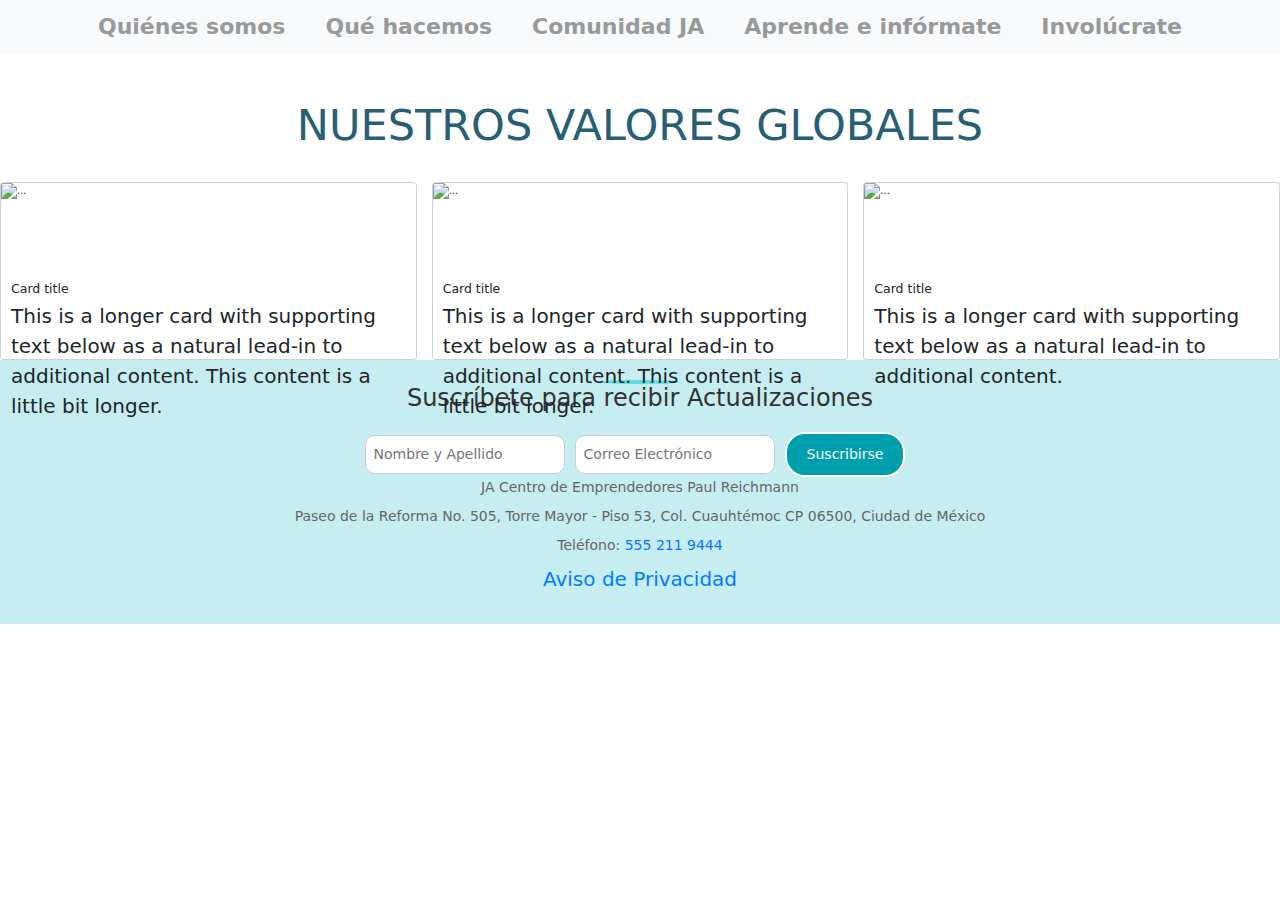
==== about-us.html @ 19bab69f "Add files via upload" ====
<!DOCTYPE html>
<html lang="en">
<head>
    <meta charset="UTF-8">
    <meta name="viewport" content="width=device-width, initial-scale=1.0">
    <title>Document</title>
    <link rel="stylesheet" href="https://cdn.jsdelivr.net/npm/bootstrap@5.3.1/dist/css/bootstrap.min.css">
    <link rel="stylesheet" href="style.css">
    <link rel="preconnect" href="https://fonts.googleapis.com">
    <link rel="preconnect" href="https://fonts.gstatic.com" crossorigin>
    <link href="https://fonts.googleapis.com/css2?family=DM+Sans:wght@400;500;700&family=Inter:wght@300;400;500;700&display=swap" rel="stylesheet">
</head>
<body>
    <header class="header">
        <nav class="clase-ya-funciona navbar navbar-expand-md bg-light no-gutters">
            <div class="clase-ya-funciona">
                <div class="logo-container">
                    <a href="index.html">
                        <img src="/img/jalogo.png" class="logo" alt="">
                    </a>
                </div>
                <!-- Menú -->
                <div class="collapse navbar-collapse" id="navbarCollapse">
                    <div class="menu-container">
                        <ul class="navbar-nav ml-auto menu">
                            <li class="nav-item menu-item dropdown">
                                <a class="nav-link dropdown-toggle" href="index.html" role="button" aria-expanded="false">Quiénes somos</a>
                                <ul class="dropdown-menu">
                                    <li><a class="dropdown-item" href="about-us.html">Conócenos</a></li>
                                    <li><a class="dropdown-item" href="#">Experiencias de aprendizaje</a></li>
                                    <li><a class="dropdown-item" href="#">Nominación a premio Nobel de la paz</a></li>
                                    <li><a class="dropdown-item" href="#">TopTen Global SGO's</a></li>
                                    <li><a class="dropdown-item" href="#">ODS y Junior Achievement</a></li>
                                    <li><a class="dropdown-item" href="#">Reporte de impacto</a></li>
                                </ul>
                            </li>

                            <li class="nav-item menu-item dropdown">
                                <a class="nav-link dropdown-toggle" href="#" role="button" aria-expanded="false">Qué hacemos</a>
                                <ul class="dropdown-menu">
                                    <li><a class="dropdown-item" href="education.html">Educación Básica</a></li>
                                    <li><a class="dropdown-item" href="#">Educación media superior y superior</a></li>
                                    <li><a class="dropdown-item" href="#">Emprendedores y empresarios</a></li>
                                    <li><a class="dropdown-item" href="#">Cuentas contigo 2.0</a></li>
                                    <li><a class="dropdown-item" href="#">Mujeres emprendedoras</a></li>
                                    <li><a class="dropdown-item" href="#">Mujer Digital</a></li>
                                    <li><a class="dropdown-item" href="#">FIE México</a></li>
                                    <li><a class="dropdown-item" href="#">FORMA</a></li>
                                    <li><a class="dropdown-item" href="#">Salón del empresario</a></li>
                                </ul>
                            </li>
                            
                            <li class="nav-item menu-item dropdown">
                                <a class="nav-link dropdown-toggle" href="#" role="button" aria-expanded="false">Comunidad JA</a>
                                <ul class="dropdown-menu">
                                    <li><a class="dropdown-item" href="#">Centros</a></li>
                                    <li><a class="dropdown-item" href="#">JA Alumni</a></li>
                                    <li><a class="dropdown-item" href="#">Consejos JA México</a></li>
                                    <li><a class="dropdown-item" href="#">Aliados</a></li>
                                </ul>
                            </li>
                            
                            <li class="nav-item menu-item dropdown">
                                <a class="nav-link dropdown-toggle" href="#" role="button" aria-expanded="false">Aprende e infórmate</a>
                                <ul class="dropdown-menu">
                                    <li><a class="dropdown-item" href="#">ChatBot Conexion</a></li>
                                    <li><a class="dropdown-item" href="#">JA Centro de Emprendedores</a></li>
                                    <li><a class="dropdown-item" href="#">Newsroom</a></li>
                                    <li><a class="dropdown-item" href="#">Videoteca</a></li>
                                </ul>
                            </li>
                            
                            <li class="nav-item menu-item dropdown">
                                <a class="nav-link dropdown-toggle" href="#" role="button" aria-expanded="false">Involúcrate</a>
                                <ul class="dropdown-menu">
                                    <li><a class="dropdown-item" href="#">Registro a programas</a></li>
                                    <li><a class="dropdown-item" href="#">Voluntario</a></li>
                                    <li><a class="dropdown-item" href="#">Bolsa de Trabajo</a></li>
                                </ul>
                            </li>
                        </ul>
                    </div>
                </div>
            </div>
            <button class="navbar-toggler" type="button" data-bs-toggle="collapse" data-bs-target="#navbarCollapse" aria-controls="navbarCollapse" aria-expanded="false" aria-label="Toggle navigation">
                <span class="navbar-toggler-icon"></span>
            </button>
        </nav>
    </header>
    
    <main>
        <section>

        </section>
        
        <section class="values-section">
            <h2 class="titles">NUESTROS VALORES GLOBALES</h2>
        </section>
        <section>
            <div class="row row-cols-1 row-cols-md-3 g-4 card-container">
                <div class="col">
                  <div class="card equal-height">
                    <img src="/img/valores1.jpeg" class="card-img-top" alt="...">
                    <div class="card-body">
                      <h5 class="card-title">Card title</h5>
                      <p class="card-text">This is a longer card with supporting text below as a natural lead-in to additional content. This content is a little bit longer.</p>
                    </div>
                  </div>
                </div>
                <div class="col">
                  <div class="card equal-height">
                    <img src="/img/valores2.jpeg" class="card-img-top" alt="...">
                    <div class="card-body">
                      <h5 class="card-title">Card title</h5>
                      <p class="card-text">This is a longer card with supporting text below as a natural lead-in to additional content. This content is a little bit longer.</p>
                    </div>
                  </div>
                </div>
                <div class="col">
                  <div class="card equal-height">
                    <img src="/img/valores3.jpg" class="card-img-top" alt="...">
                    <div class="card-body">
                      <h5 class="card-title">Card title</h5>
                      <p class="card-text">This is a longer card with supporting text below as a natural lead-in to additional content.</p>
                    </div>
                  </div>
                </div>
            </div>
        </section>

    </main>

    <footer class="footer">
        <img class="footer-img" src="/img/logo.jpg" alt="">
        <h3 class="footer-title">Suscríbete para recibir Actualizaciones</h3>
        <div class="footer-form">
            <form class="form-container">
                <div class="input-container">
                    <input type="text" class="input-field" id="nombre" placeholder="Nombre y Apellido">
                </div>
                <div class="input-container">
                    <input type="email" class="input-field" id="email" placeholder="Correo Electrónico">
                </div>
                <div class="input-container">
                    <button type="submit" class="btn btn-primary submit-btn">Suscribirse</button>
                </div>
            </form>
        </div>
        <p class="footer-info">JA Centro de Emprendedores Paul Reichmann</p>
        <p class="footer-info">Paseo de la Reforma No. 505, Torre Mayor - Piso 53, Col. Cuauhtémoc CP 06500, Ciudad de México</p>
        <p class="footer-info">Teléfono: <a href="tel:+5552119444">555 211 9444</a></p>
        <p class="footer-link"><a href="#">Aviso de Privacidad</a></p>
    </footer>
    <script src="https://cdn.jsdelivr.net/npm/bootstrap@5.3.1/dist/js/bootstrap.bundle.min.js"></script>
    <script src="main.js"></script>
</body>
</html>
---- style.css ----
:root {
    /* colores */
    --primary:  #009fae;
    --secondary-blue: #285f74;
    --secondary-gray: rgb(151, 153, 155);
}
html {
    font-size: 62.5%;
    font-family: 'DM Sans', sans-serif;
}
*{
    margin: 0;
    padding: 0;
    box-sizing: border-box;
}

h2{
    font-size: 43px;
    color: var(--secondary-blue);
}
h3{
    font-size: 25px;
}
p{
    font-size: 20px;
}
a{
    text-decoration: none;
}

/*****************************Inician los estilos de la barra de navegación ***********************/
.header{
    position: fixed;
    top: 0;
    left: 0;
    right: 0;
    background-color: rgb(255, 255, 255);
    z-index: 1;
    /* box-shadow: 0px 2px 5px rgba(0, 0, 0, 0.1); */
}

.clase-ya-funciona{
    display: flex;
    align-items: center;
    justify-content: space-around;
}

.logo-container{
    margin-right: 30px;
}

.logo{
    max-width: 80px;
    height: auto;
}

.menu{
    display: flex;
    align-items: center;
}

.menu .menu-item{
    list-style: none;
    margin-right: 30px;
}

.menu-item a{
    color: rgb(151, 153, 155);
    font-size: 22px;
    font-weight: bold;
}

.menu-item a:hover{
    color: var(--secondary-blue);
}
.dropdown-menu .dropdown-item {
    font-size: 18px; 
}

.navbar-nav .nav-item.dropdown .nav-link::after {
    display: none;
}

/* Mostrar el dropdown-menu en estado de hover */
.navbar-nav .nav-item.dropdown:hover .dropdown-menu {
    display: block;
}
.dropdown-menu {
    /* background-color: rgba(255, 255, 255, 0.8); Valor de opacidad */
    border: none;
    box-shadow: none;
    border-radius: 10px;
    -webkit-border-radius: 10px;
    -moz-border-radius: 10px;
    -ms-border-radius: 10px;
    -o-border-radius: 10px;
}

/* ********************************Fin header-inicio main**************************** */
main {
    margin-top: 100px; /* Ajusta esta altura según el tamaño de tu header */
}

/* Sección de noticias */
.news-section{
    width: 100%;
    height: 30px;
    background-color: var(--primary);
    text-align: center;
}

.news-title{
    line-height: 30px; /*Iguala la altura del conntenedor para cdentrar verticalmente*/
}

.news-title a{
    color: #fff;
}

/* Estilos para el carrusel */
.carousel-section {
    position: relative;
}

.carousel-control-prev,
.carousel-control-next {
    position: absolute;
    top: 50%;
    font-size: 20px;
    /*Ajustaeltamañodelosíconos*/width: 40px;
    /*Ajustaelanchodelosíconos*/height: 40px;
    /*Ajustalaalturadelosíconos*/background-color: rgba(0, 0, 0, 0.5);
    /*Cambiaelfondoparamayorvisibilidad*/border-radius: 50%;
    /*Conviertelosbotonesencírculos*/display: flex;
    align-items: center;
    justify-content: center;
}

.carousel-control-prev {
    left: 10px;
}

.carousel-control-next {
    right: 10px;
}

/* Sección de la comunidad */

.comunity-section, .titles{
    width: 70%;
    margin: 30px auto 30px auto;
    text-align: center;
    margin-bottom: 30px;
}

.comunity-section h3,
.comunity-section p{
    margin: 40px auto;
}

/* ****************************************FEATURE SECTION*************************************/

.feature-section{
    display: flex;
    margin: 0 auto 30px auto; /*Centra horizzontalmente*/
    justify-content: center;
    align-items: flex-start;
}

.feature{
    width: 350px;
    margin: 30px auto;
}

.feature-image{
    border-radius: 50%;
    -webkit-border-radius: 50%;
    -moz-border-radius: 50%;
    -ms-border-radius: 50%;
    -o-border-radius: 50%;
    display: block;
    margin: 0 auto;
    border: 2px solid #5edbe2;
    padding: 5px;
}

.feature-title{
    text-align: center;
    margin: 15px 0 15px;
}

.feature-description {
    text-align: center;
    color: #285f74;
    max-width: 350px;
    overflow: hidden;
}

/* Aquí inicia information section */
.information-section{
    width: 70%;
    margin: 0 auto;
    text-align: center;
}

.information-section-p{
    margin: 45px auto;
    text-align: justify;;
}

/* Aquí inicia el media section*/

.media-section{
    width: 70%;
    margin: 0 auto;
}
.video,
.map{
    width: 100%;
    height: 600px;
    margin-bottom: 10px;
}
/* **********************************About-us */
.equal-height {
    height: 100%;
    display: flex;
    flex-direction: column;
}

.equal-height .card-img-top {
    flex-shrink: 0;
    height: 50%;
    object-fit: cover;
}

/* *******************************************Estilos de Education**************************** */

.education-section{
    width: 90%;
    margin: 0 auto;
}

.education{
    width: 350px;
    margin: 30px auto;
}

.education-image{
    border-radius: 50%;
    -webkit-border-radius: 50%;
    -moz-border-radius: 50%;
    -ms-border-radius: 50%;
    -o-border-radius: 50%;
    display: block;
    margin: 0 auto;
    border: 2px solid #5edbe2;
    padding: 5px;
}

.education-title{
    text-align: center;
    margin: 15px 0 15px;
}

.education-description {
    text-align: justify;
    max-width: 350px;
    overflow: hidden;
}

.btn-education{
    width: 60px;
    box-shadow: 0px 0px 10px rgba(0, 0, 0, 0.2);
    display: block;
    margin: 0 auto;
    background-color: var(--primary);
    border: none;
    padding: 5px;
}


/* ********************************************Inicia el Footer ***************************************/

.footer{
    width: 100%;
    height: auto;
    background-color: #c6eef0;
    padding: 20px;
    text-align: center;
}

.footer-img{
    max-width: 80px;
    height: auto;
    border-radius: 50%;
    -webkit-border-radius: 50%;
    -moz-border-radius: 50%;
    -ms-border-radius: 50%;
    -o-border-radius: 50%;
    display: block;
    margin: 0 auto;
    border: 2px solid #5edbe2;  
}

.footer-title {
    color: #333;
    font-size: 24px;
}

.footer-form {
    display: flex;
    justify-content: center;
    align-items: center;
    margin-top: 20px;
}

.form-container {
    display: flex;
    align-items: center;
}

.input-container {
    margin-right: 10px;
}

.input-field {
    padding: 8px;
    border: 1px solid #ccc;
    border-radius: 10px;
    font-size: 14px;
    width: 200px;
    -webkit-border-radius: 10px;
    -moz-border-radius: 10px;
    -ms-border-radius: 10px;
    -o-border-radius: 10px;
}

.input-field:hover{
    background-color: #f2db4b;
}

.submit-btn {
    padding: 10px 20px;
    background-color: #009fae;
    border: solid 2px #fff;
    border-radius: 20px;
    color: white;
    font-size: 14px;
    cursor: pointer;
    -webkit-border-radius: 20px;
    -moz-border-radius: 20px;
    -ms-border-radius: 20px;
    -o-border-radius: 20px;
}

.submit-btn:hover {
    border: solid 2px #285f74;
    background-color: #285f74;
}

.footer-info {
    color: #666;
    font-size: 14px;
    margin-bottom: 8px;
}

.footer-link a {
    color: #007bff;
    text-decoration: none;
}

.footer-link a:hover {
    text-decoration: underline;
}

@media (max-width:1140px){
    h2{
        font-size: 40px;
    }
    h3{
        font-size: 25px;
    }
    p{
        font-size: 18px;
    }
    .menu-item a{
        font-size: 18px;
        font-weight: bold;
    }
    .comunity-section p{
        text-align: justify;
    }
}

@media (max-width:720px){
    h2{
        font-size: 35px;
    }
    h3{
        font-size: 23px;
    }
    p{
        font-size: 18px;
    }
    .menu-item a{
        font-size: 16px;
        font-weight: bold;
    }
    .news-section{
        height: auto;
    }
    .news-section h1{
        margin-bottom: 0;
    }
}

@media (max-width:540px){
    h2{
        font-size: 30px;
    }
    h3{
        font-size: 20px;
    }
    p{
        font-size: 18px;
    }
    a{
        font-size: 15px;
    }
    .news-section{
        height: auto;
    }
    .news-section h1{
        margin-bottom: 0;
    }
    .form-container {
        display: flex;
        flex-direction: column;
        justify-content: center;
        align-items: center;
        margin-top: 20px;
    }

    .input-container {
        margin-right: 0; /* Eliminar el margen derecho en pantallas pequeñas */
        margin-bottom: 10px; /* Agregar un margen inferior para separar los campos */
    }

    .input-field {
        width: 100%; /* Ajustar el ancho al 100% para ocupar toda la columna */
    }

    .submit-btn {
        width: 100%; /* Ajustar el ancho al 100% para ocupar toda la columna */
        margin-top: 10px; /* Agregar un margen superior para separar el botón */
    }
}
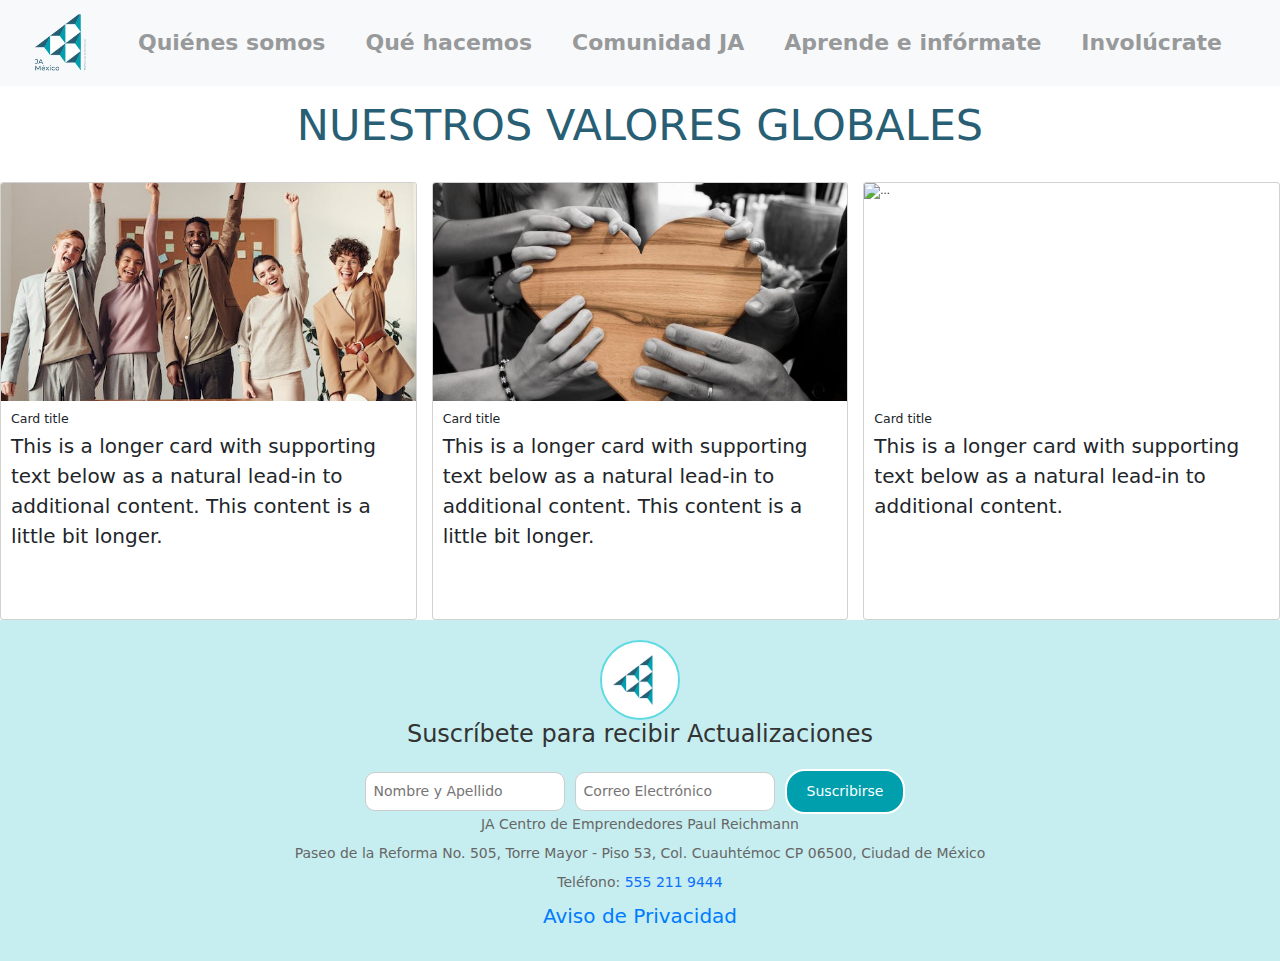
==== commit 7db1c747: "Add files via upload" ====
--- a/about-us.html
+++ b/about-us.html
@@ -16,7 +16,7 @@
             <div class="clase-ya-funciona">
                 <div class="logo-container">
                     <a href="index.html">
-                        <img src="/img/jalogo.png" class="logo" alt="">
+                        <img src="img/jalogo.png" class="logo" alt="">
                     </a>
                 </div>
                 <!-- Menú -->
@@ -100,7 +100,7 @@
             <div class="row row-cols-1 row-cols-md-3 g-4 card-container">
                 <div class="col">
                   <div class="card equal-height">
-                    <img src="/img/valores1.jpeg" class="card-img-top" alt="...">
+                    <img src="img/valores1.jpeg" class="card-img-top" alt="...">
                     <div class="card-body">
                       <h5 class="card-title">Card title</h5>
                       <p class="card-text">This is a longer card with supporting text below as a natural lead-in to additional content. This content is a little bit longer.</p>
@@ -109,7 +109,7 @@
                 </div>
                 <div class="col">
                   <div class="card equal-height">
-                    <img src="/img/valores2.jpeg" class="card-img-top" alt="...">
+                    <img src="img/valores2.jpeg" class="card-img-top" alt="...">
                     <div class="card-body">
                       <h5 class="card-title">Card title</h5>
                       <p class="card-text">This is a longer card with supporting text below as a natural lead-in to additional content. This content is a little bit longer.</p>
@@ -118,7 +118,7 @@
                 </div>
                 <div class="col">
                   <div class="card equal-height">
-                    <img src="/img/valores3.jpg" class="card-img-top" alt="...">
+                    <img src="img/valores3.jpg" class="card-img-top" alt="...">
                     <div class="card-body">
                       <h5 class="card-title">Card title</h5>
                       <p class="card-text">This is a longer card with supporting text below as a natural lead-in to additional content.</p>
@@ -131,7 +131,7 @@
     </main>
 
     <footer class="footer">
-        <img class="footer-img" src="/img/logo.jpg" alt="">
+        <img class="footer-img" src="img/logo.jpg" alt="">
         <h3 class="footer-title">Suscríbete para recibir Actualizaciones</h3>
         <div class="footer-form">
             <form class="form-container">
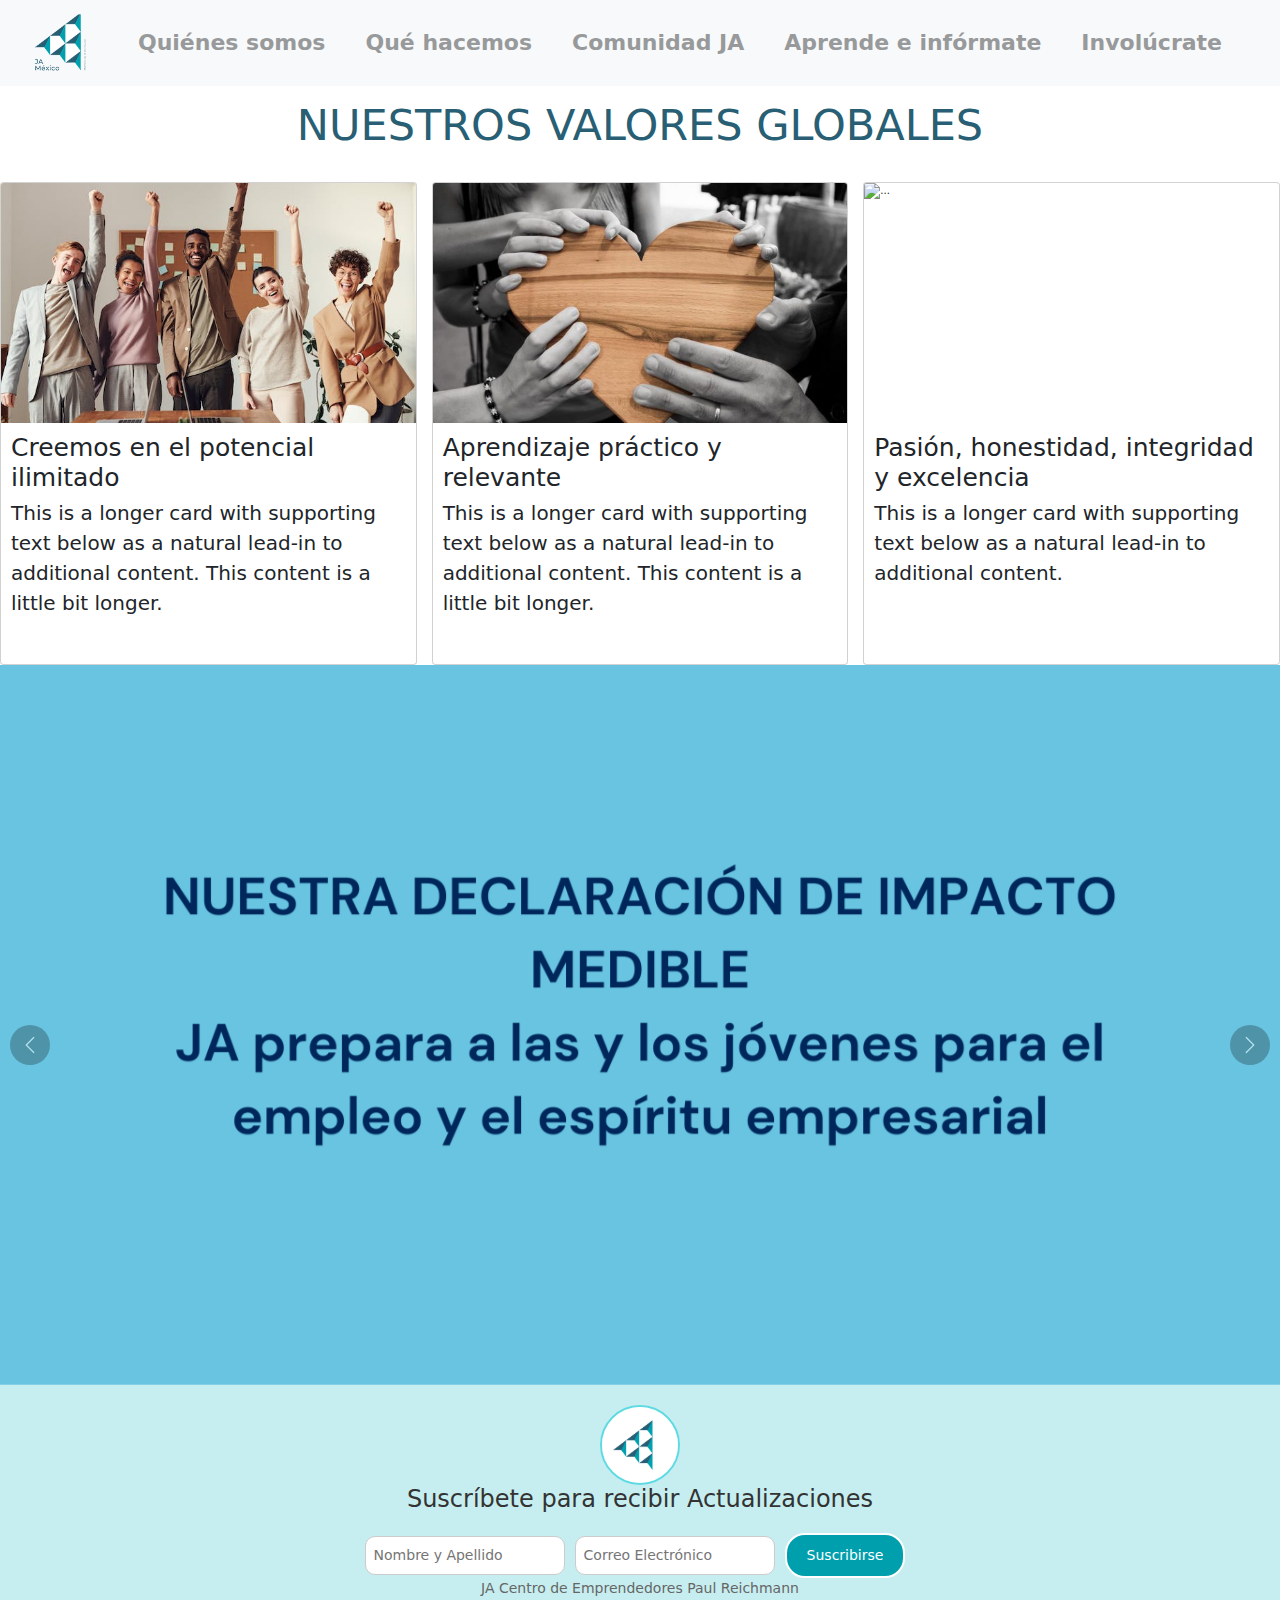
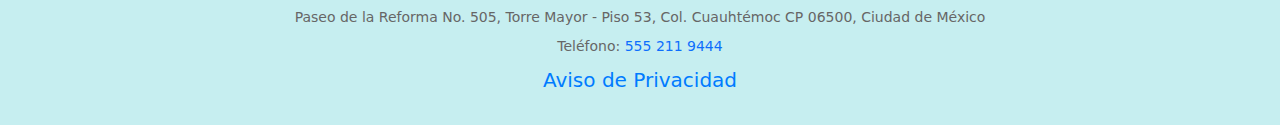
==== commit 538761e7: "Add files via upload" ====
--- a/about-us.html
+++ b/about-us.html
@@ -3,7 +3,7 @@
 <head>
     <meta charset="UTF-8">
     <meta name="viewport" content="width=device-width, initial-scale=1.0">
-    <title>Document</title>
+    <title>JA copy</title>
     <link rel="stylesheet" href="https://cdn.jsdelivr.net/npm/bootstrap@5.3.1/dist/css/bootstrap.min.css">
     <link rel="stylesheet" href="style.css">
     <link rel="preconnect" href="https://fonts.googleapis.com">
@@ -93,16 +93,14 @@
 
         </section>
         
-        <section class="values-section">
+        <section class="val-section">
             <h2 class="titles">NUESTROS VALORES GLOBALES</h2>
-        </section>
-        <section>
             <div class="row row-cols-1 row-cols-md-3 g-4 card-container">
                 <div class="col">
                   <div class="card equal-height">
                     <img src="img/valores1.jpeg" class="card-img-top" alt="...">
                     <div class="card-body">
-                      <h5 class="card-title">Card title</h5>
+                      <h3 class="card-title">Creemos en el potencial ilimitado</h3>
                       <p class="card-text">This is a longer card with supporting text below as a natural lead-in to additional content. This content is a little bit longer.</p>
                     </div>
                   </div>
@@ -111,7 +109,7 @@
                   <div class="card equal-height">
                     <img src="img/valores2.jpeg" class="card-img-top" alt="...">
                     <div class="card-body">
-                      <h5 class="card-title">Card title</h5>
+                      <h3 class="card-title">Aprendizaje práctico y relevante</h3>
                       <p class="card-text">This is a longer card with supporting text below as a natural lead-in to additional content. This content is a little bit longer.</p>
                     </div>
                   </div>
@@ -120,12 +118,35 @@
                   <div class="card equal-height">
                     <img src="img/valores3.jpg" class="card-img-top" alt="...">
                     <div class="card-body">
-                      <h5 class="card-title">Card title</h5>
+                      <h3 class="card-title">Pasión, honestidad, integridad y excelencia</h3>
                       <p class="card-text">This is a longer card with supporting text below as a natural lead-in to additional content.</p>
                     </div>
                   </div>
                 </div>
             </div>
+        </section>
+        <section class="carousel-section carusel-about-us">
+            <div id="carouselExample" class="carousel slide">
+                <div class="carousel-inner">
+                  <div class="carousel-item active">
+                    <img src="img/carusel-about-us (1).png" class="d-block w-100" alt="...">
+                  </div>
+                  <div class="carousel-item">
+                    <img src="img/carusel-about-us (3).png" class="d-block w-100" alt="...">
+                  </div>
+                  <div class="carousel-item">
+                    <img src="img/carusel-about-us (2).png" class="d-block w-100" alt="...">
+                  </div>
+                </div>
+                <button class="carousel-control-prev" type="button" data-bs-target="#carouselExample" data-bs-slide="prev">
+                  <span class="carousel-control-prev-icon" aria-hidden="true"></span>
+                  <span class="visually-hidden">Previous</span>
+                </button>
+                <button class="carousel-control-next" type="button" data-bs-target="#carouselExample" data-bs-slide="next">
+                  <span class="carousel-control-next-icon" aria-hidden="true"></span>
+                  <span class="visually-hidden">Next</span>
+                </button>
+              </div>
         </section>
 
     </main>
